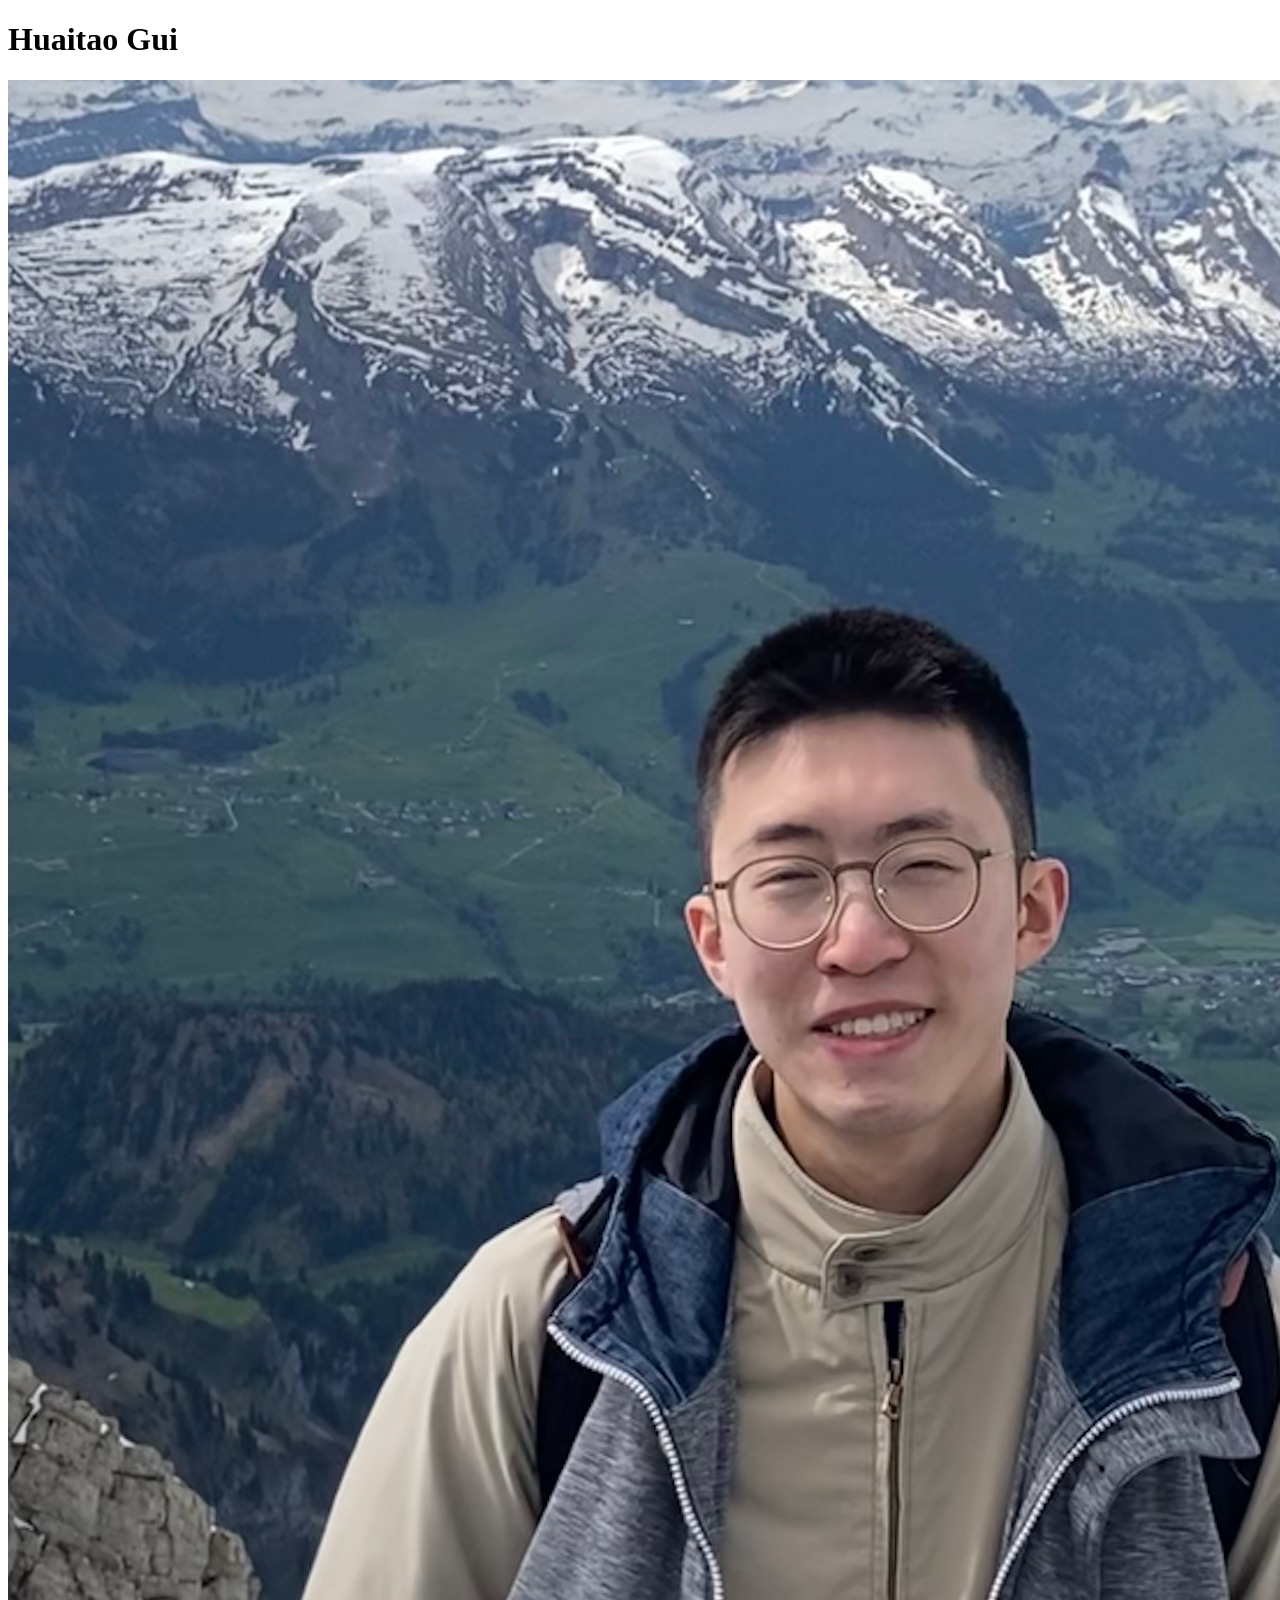
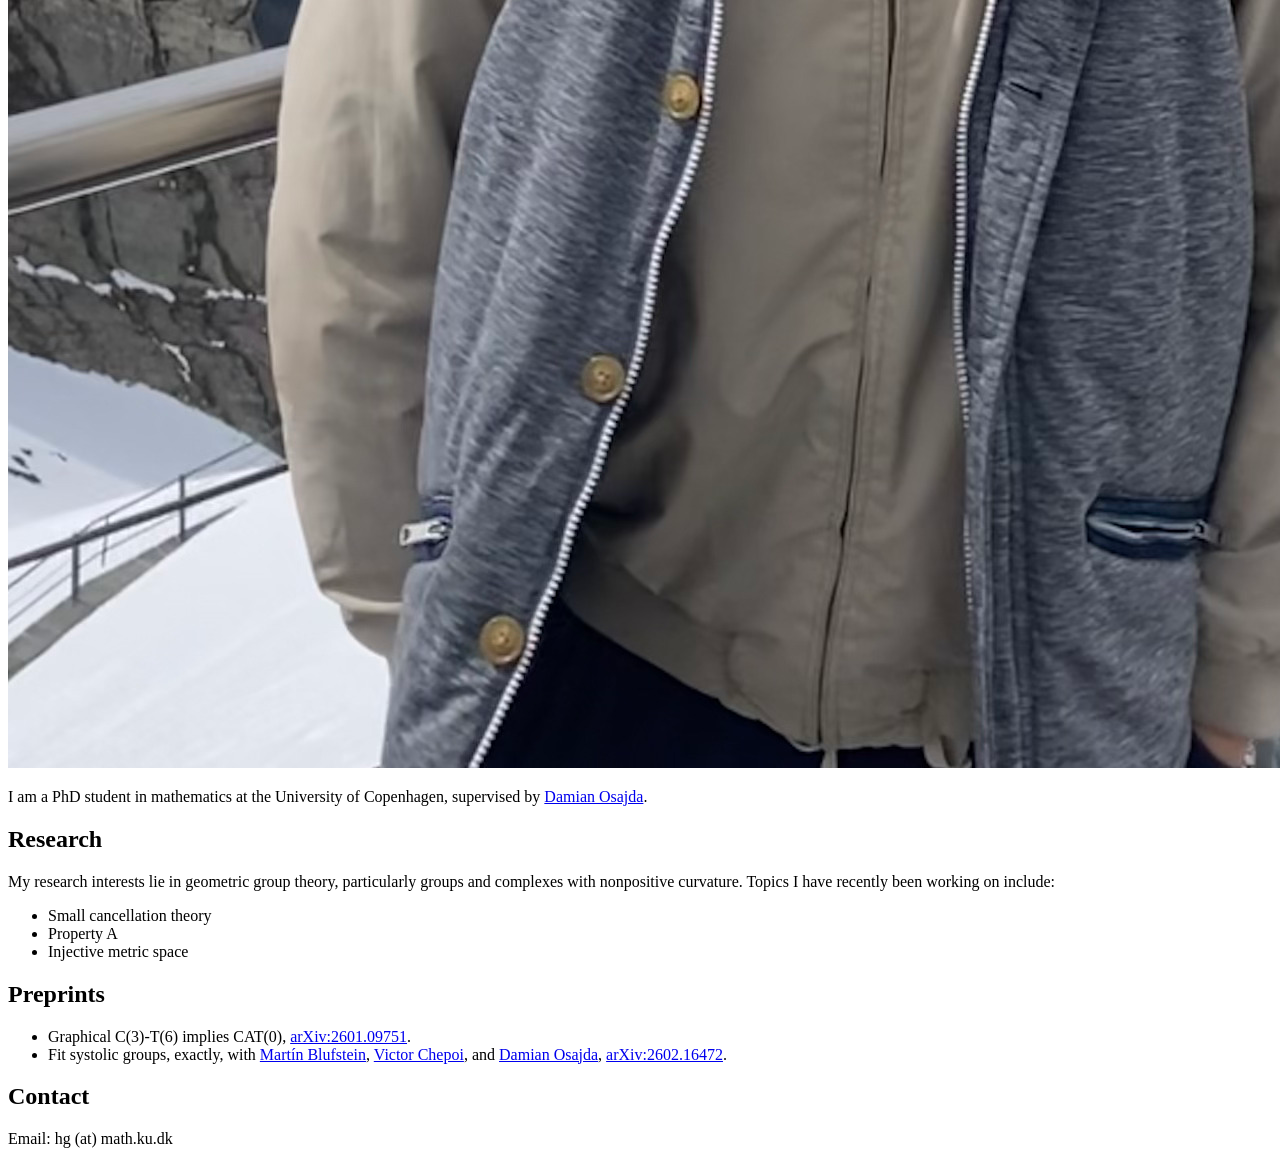
==== index.html @ c73f70ea "Update index.html" ====
<!DOCTYPE html>
<html>

<head>
  <title>Huaitao Gui</title>
  <link rel="stylesheet" href="style.css">
</head>

<body>

<h1>Huaitao Gui</h1>

<img src="profile photo.jpg" alt="Photo" class="profile-photo">
  
<p>
I am a PhD student in mathematics at the University of Copenhagen, supervised by <a href="https://www.math.uni.wroc.pl/~dosaj/">Damian Osajda</a>.
</p>

<h2>Research </h2>

<p>
My research interests lie in geometric group theory, particularly groups and complexes with nonpositive curvature. Topics I have recently been working on include:
</p>
  
<ul>
<li>Small cancellation theory</li>
<li>Property A</li>
<li>Injective metric space</li>
</ul>

<h2>Preprints</h2>

<ul>
<li>Graphical C(3)-T(6) implies CAT(0), <a href="https://arxiv.org/abs/2601.09751">arXiv:2601.09751</a>.</li>
<li>Fit systolic groups, exactly, with 
  <a href="https://sites.google.com/view/martinblufstein">Martín Blufstein</a>, 
  <a href="https://pageperso.lis-lab.fr/victor.chepoi/">Victor Chepoi</a>, 
  and <a href="https://www.math.uni.wroc.pl/~dosaj/">Damian Osajda</a>, 
  <a href="https://arxiv.org/abs/2602.16472">arXiv:2602.16472</a>.</li>
</ul>

<h2>Contact</h2>

<p>Email: hg (at) math.ku.dk</p>

</body>

</html>
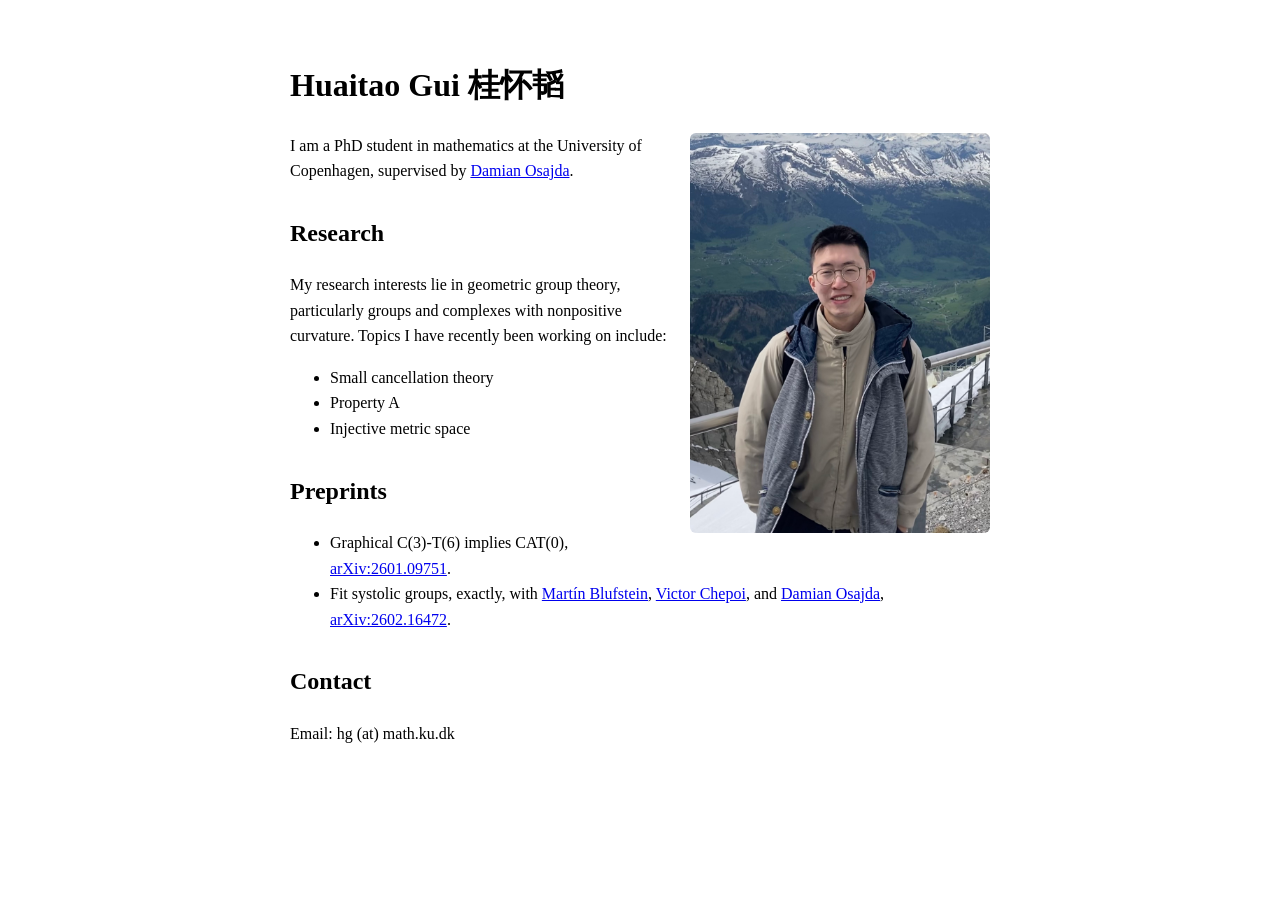
==== commit e17e849d: "Update index.html" ====
--- a/index.html
+++ b/index.html
@@ -2,13 +2,14 @@
 <html>
 
 <head>
+  <meta charset="UTF-8">
   <title>Huaitao Gui</title>
   <link rel="stylesheet" href="style.css">
 </head>
 
 <body>
 
-<h1>Huaitao Gui</h1>
+<h1>Huaitao Gui 桂怀韬</h1>
 
 <img src="profile photo.jpg" alt="Photo" class="profile-photo">
   
--- a/style.css
+++ b/style.css
@@ -0,0 +1,23 @@
+body {
+  max-width: 700px;
+  margin: auto;
+  font-family: Georgia, serif;
+  line-height: 1.6;
+  padding: 20px;
+}
+
+h1 {
+  margin-top: 40px;
+}
+
+h2 {
+  margin-top: 30px;
+}
+
+.profile-photo {
+  width: 300px;
+  float: right;
+  margin-left: 20px;
+  margin-bottom: 10px;
+  border-radius: 6px;
+}
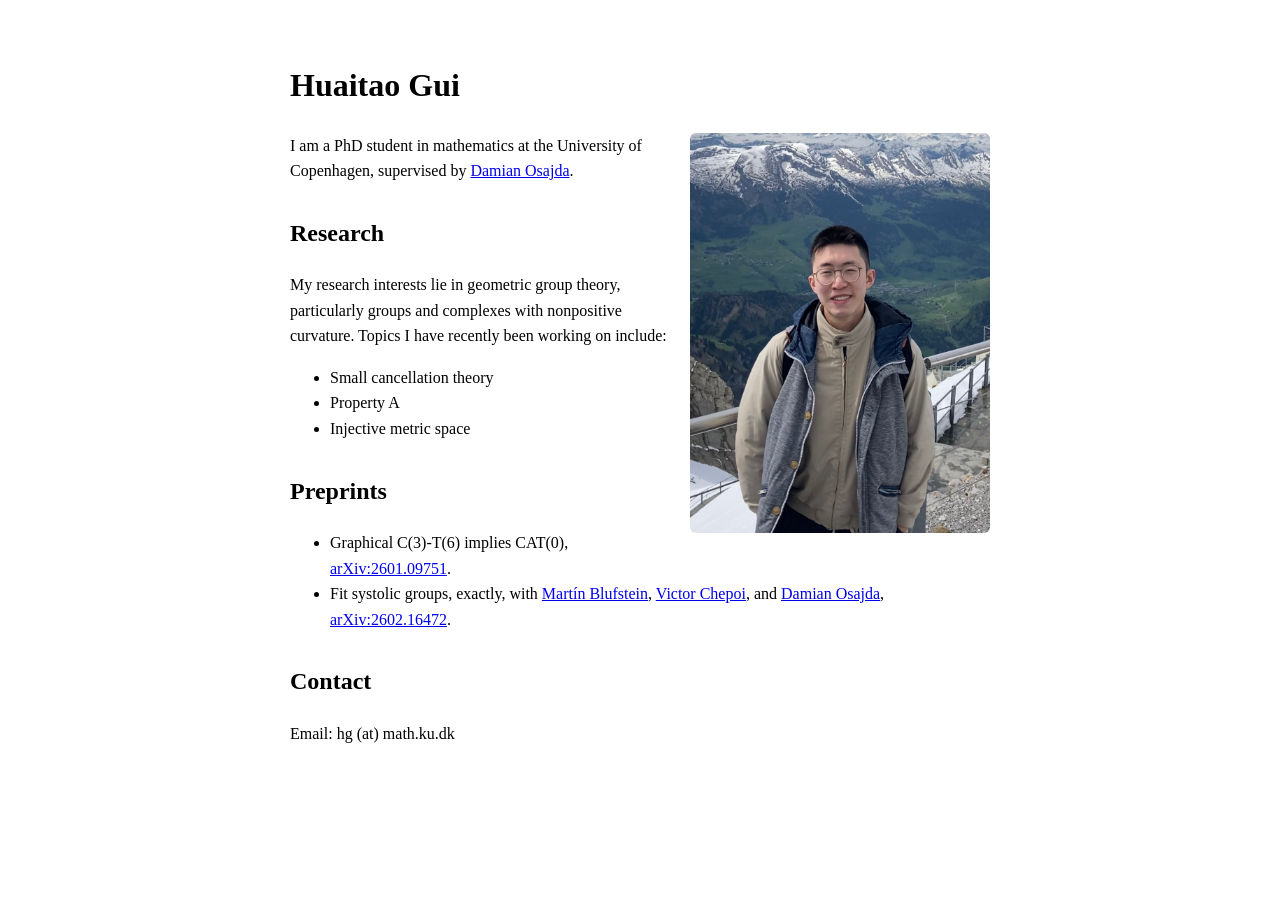
==== commit c8e4bbe9: "Update index.html" ====
--- a/index.html
+++ b/index.html
@@ -9,7 +9,7 @@
 
 <body>
 
-<h1>Huaitao Gui 桂怀韬</h1>
+<h1>Huaitao Gui</h1>
 
 <img src="profile photo.jpg" alt="Photo" class="profile-photo">
   
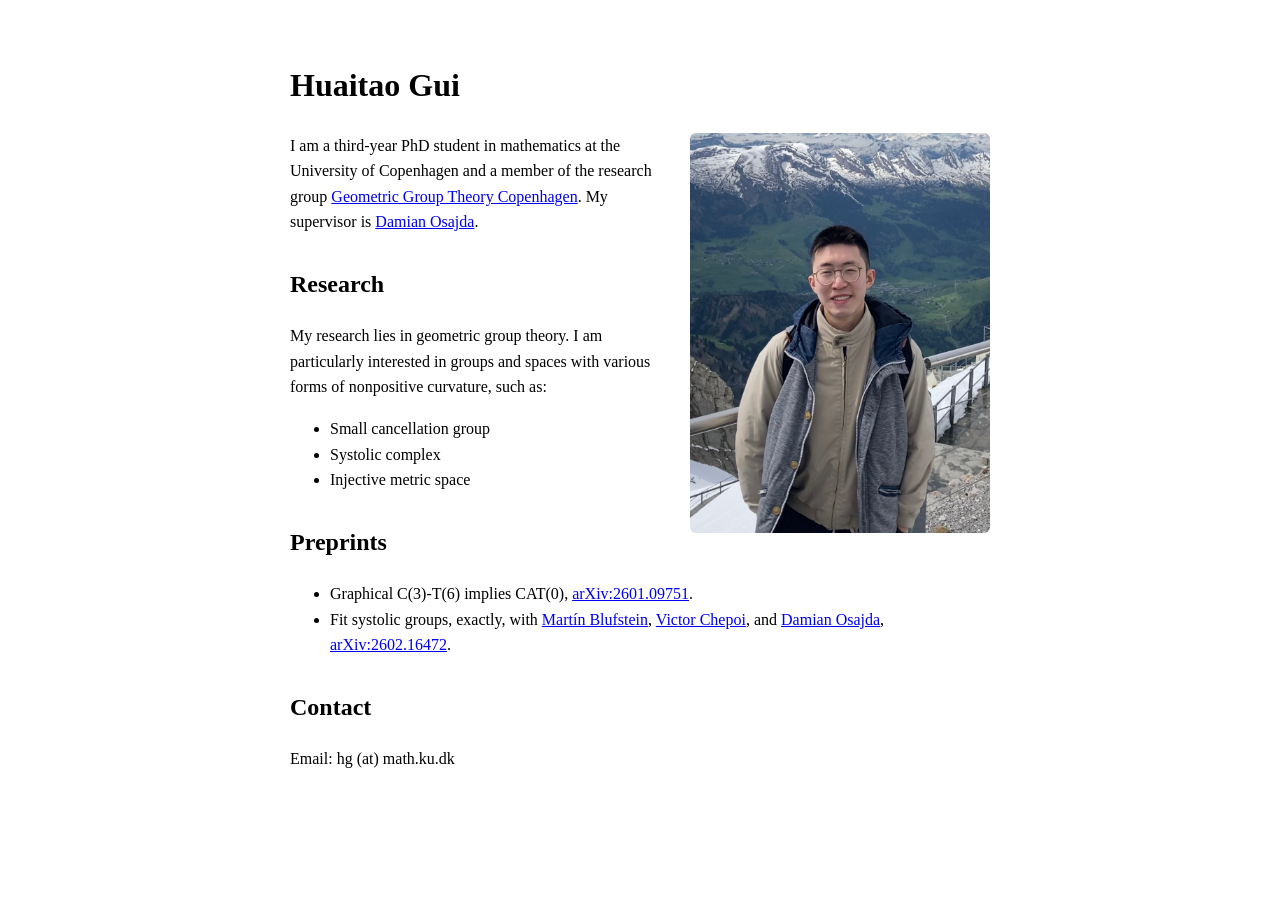
==== commit 2dfa6899: "Update index.html" ====
--- a/index.html
+++ b/index.html
@@ -14,18 +14,18 @@
 <img src="profile photo.jpg" alt="Photo" class="profile-photo">
   
 <p>
-I am a PhD student in mathematics at the University of Copenhagen, supervised by <a href="https://www.math.uni.wroc.pl/~dosaj/">Damian Osajda</a>.
+I am a third-year PhD student in mathematics at the University of Copenhagen and a member of the research group <a href="https://sites.google.com/view/ggtcopenhagen/home">Geometric Group Theory Copenhagen</a>.
+My supervisor is <a href="https://www.math.uni.wroc.pl/~dosaj/">Damian Osajda</a>.
 </p>
 
 <h2>Research </h2>
 
 <p>
-My research interests lie in geometric group theory, particularly groups and complexes with nonpositive curvature. Topics I have recently been working on include:
-</p>
+My research lies in geometric group theory. I am particularly interested in groups and spaces with various forms of nonpositive curvature, such as: 
   
 <ul>
-<li>Small cancellation theory</li>
-<li>Property A</li>
+<li>Small cancellation group</li>
+<li>Systolic complex</li>
 <li>Injective metric space</li>
 </ul>
 
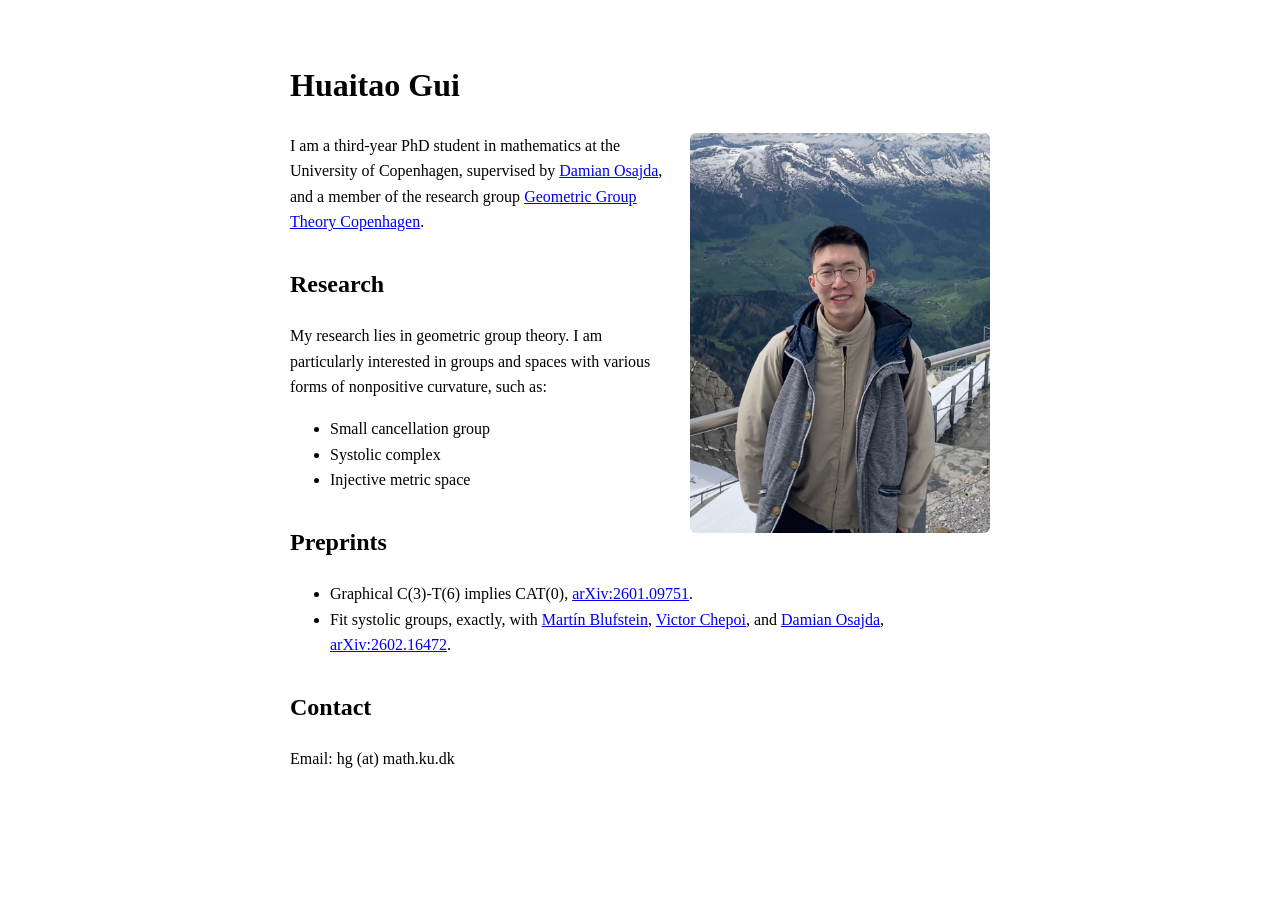
==== commit 78ddf3be: "Update index.html" ====
--- a/index.html
+++ b/index.html
@@ -14,8 +14,8 @@
 <img src="profile photo.jpg" alt="Photo" class="profile-photo">
   
 <p>
-I am a third-year PhD student in mathematics at the University of Copenhagen and a member of the research group <a href="https://sites.google.com/view/ggtcopenhagen/home">Geometric Group Theory Copenhagen</a>.
-My supervisor is <a href="https://www.math.uni.wroc.pl/~dosaj/">Damian Osajda</a>.
+I am a third-year PhD student in mathematics at the University of Copenhagen, supervised by  <a href="https://www.math.uni.wroc.pl/~dosaj/">Damian Osajda</a>,
+and a member of the research group <a href="https://sites.google.com/view/ggtcopenhagen/home">Geometric Group Theory Copenhagen</a>.
 </p>
 
 <h2>Research </h2>
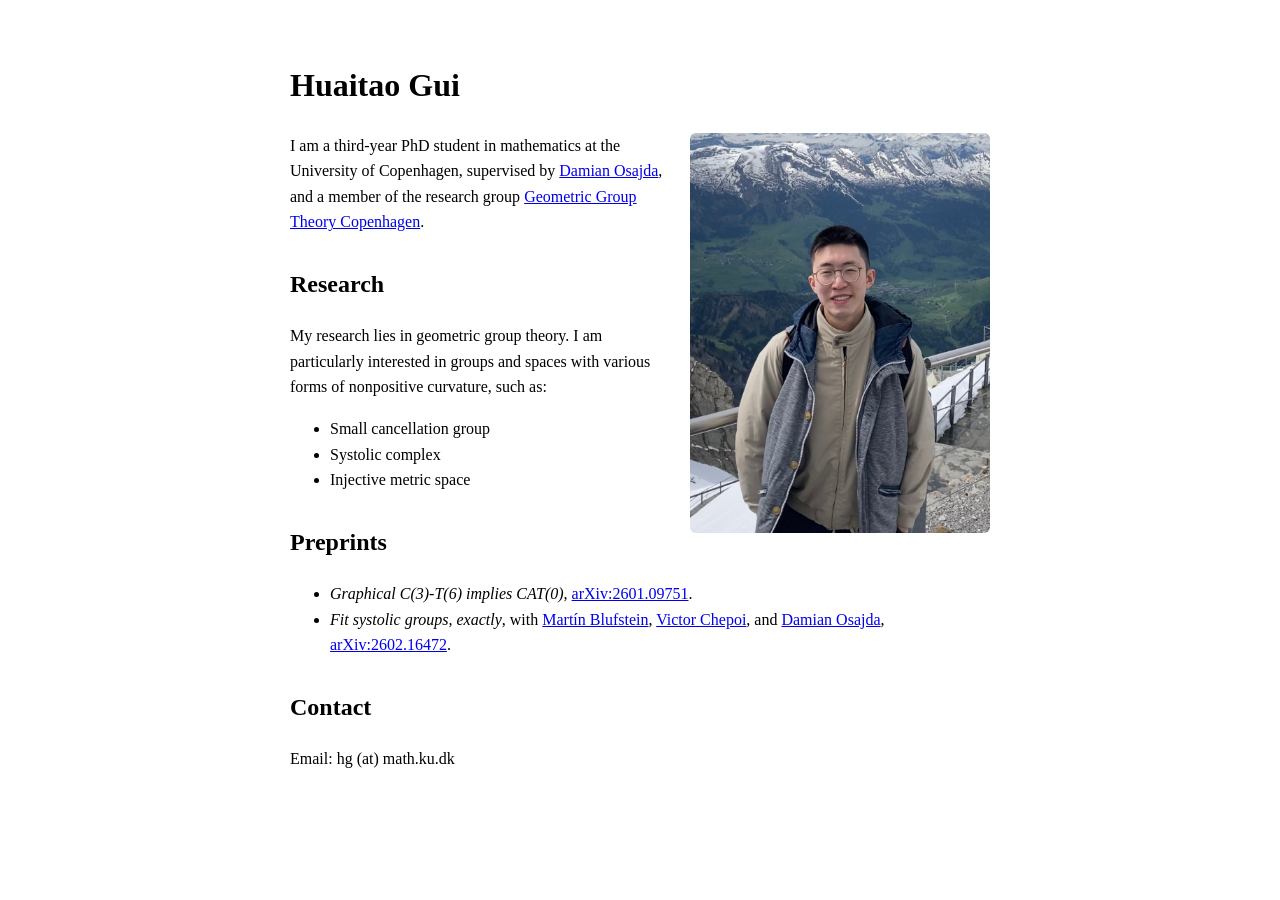
==== commit 90857270: "Update index.html" ====
--- a/index.html
+++ b/index.html
@@ -32,8 +32,8 @@
 <h2>Preprints</h2>
 
 <ul>
-<li>Graphical C(3)-T(6) implies CAT(0), <a href="https://arxiv.org/abs/2601.09751">arXiv:2601.09751</a>.</li>
-<li>Fit systolic groups, exactly, with 
+<li><i>Graphical C(3)-T(6) implies CAT(0)</i>, <a href="https://arxiv.org/abs/2601.09751">arXiv:2601.09751</a>.</li>
+<li><i>Fit systolic groups, exactly</i>, with 
   <a href="https://sites.google.com/view/martinblufstein">Martín Blufstein</a>, 
   <a href="https://pageperso.lis-lab.fr/victor.chepoi/">Victor Chepoi</a>, 
   and <a href="https://www.math.uni.wroc.pl/~dosaj/">Damian Osajda</a>, 
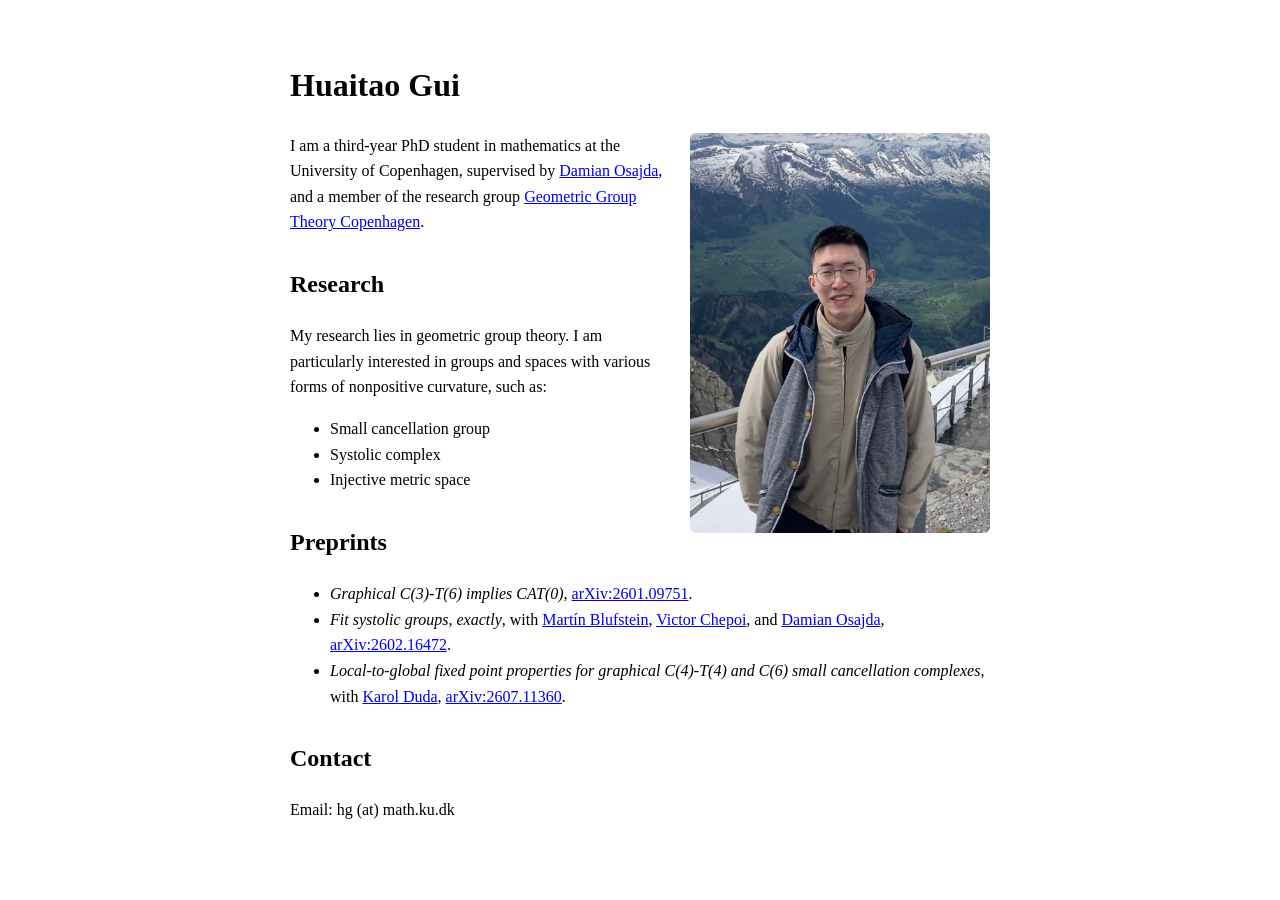
==== commit 86db3185: "New preprint added" ====
--- a/index.html
+++ b/index.html
@@ -38,6 +38,9 @@
   <a href="https://pageperso.lis-lab.fr/victor.chepoi/">Victor Chepoi</a>, 
   and <a href="https://www.math.uni.wroc.pl/~dosaj/">Damian Osajda</a>, 
   <a href="https://arxiv.org/abs/2602.16472">arXiv:2602.16472</a>.</li>
+<li><i>Local-to-global fixed point properties for graphical C(4)-T(4) and C(6) small cancellation complexes</i>, with 
+  <a href="https://sites.google.com/view/karol-duda/homepage">Karol Duda</a>, 
+  <a href="https://arxiv.org/abs/2607.11360">arXiv:2607.11360</a>.</li>
 </ul>
 
 <h2>Contact</h2>
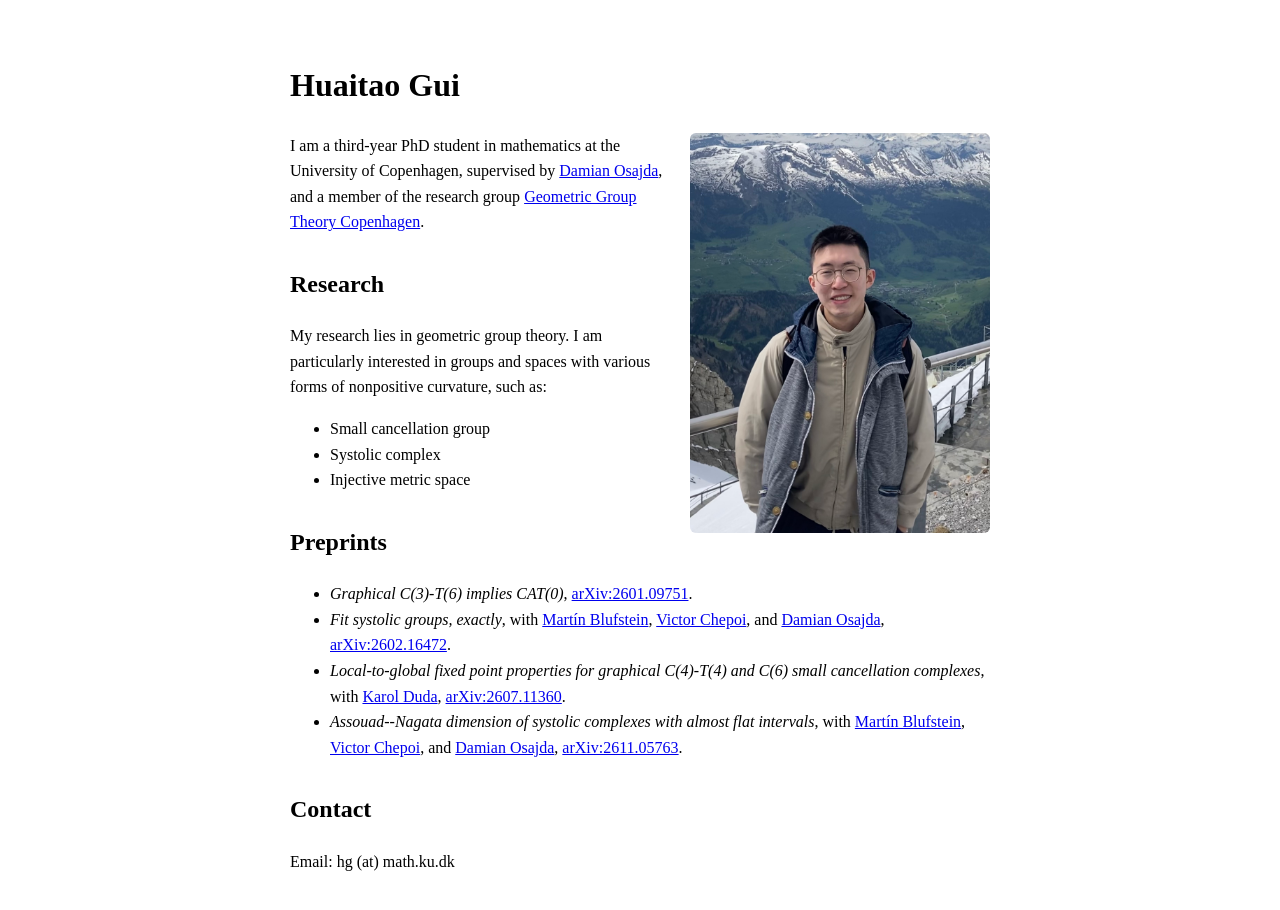
==== commit 5997f01a: "New preprint added" ====
--- a/index.html
+++ b/index.html
@@ -41,6 +41,11 @@
 <li><i>Local-to-global fixed point properties for graphical C(4)-T(4) and C(6) small cancellation complexes</i>, with 
   <a href="https://sites.google.com/view/karol-duda/homepage">Karol Duda</a>, 
   <a href="https://arxiv.org/abs/2607.11360">arXiv:2607.11360</a>.</li>
+<li><i>Assouad--Nagata dimension of systolic complexes with almost flat intervals</i>, with 
+  <a href="https://sites.google.com/view/martinblufstein">Martín Blufstein</a>, 
+  <a href="https://pageperso.lis-lab.fr/victor.chepoi/">Victor Chepoi</a>, 
+  and <a href="https://www.math.uni.wroc.pl/~dosaj/">Damian Osajda</a>, 
+  <a href="https://arxiv.org/abs/2611.05763">arXiv:2611.05763</a>.</li>
 </ul>
 
 <h2>Contact</h2>
